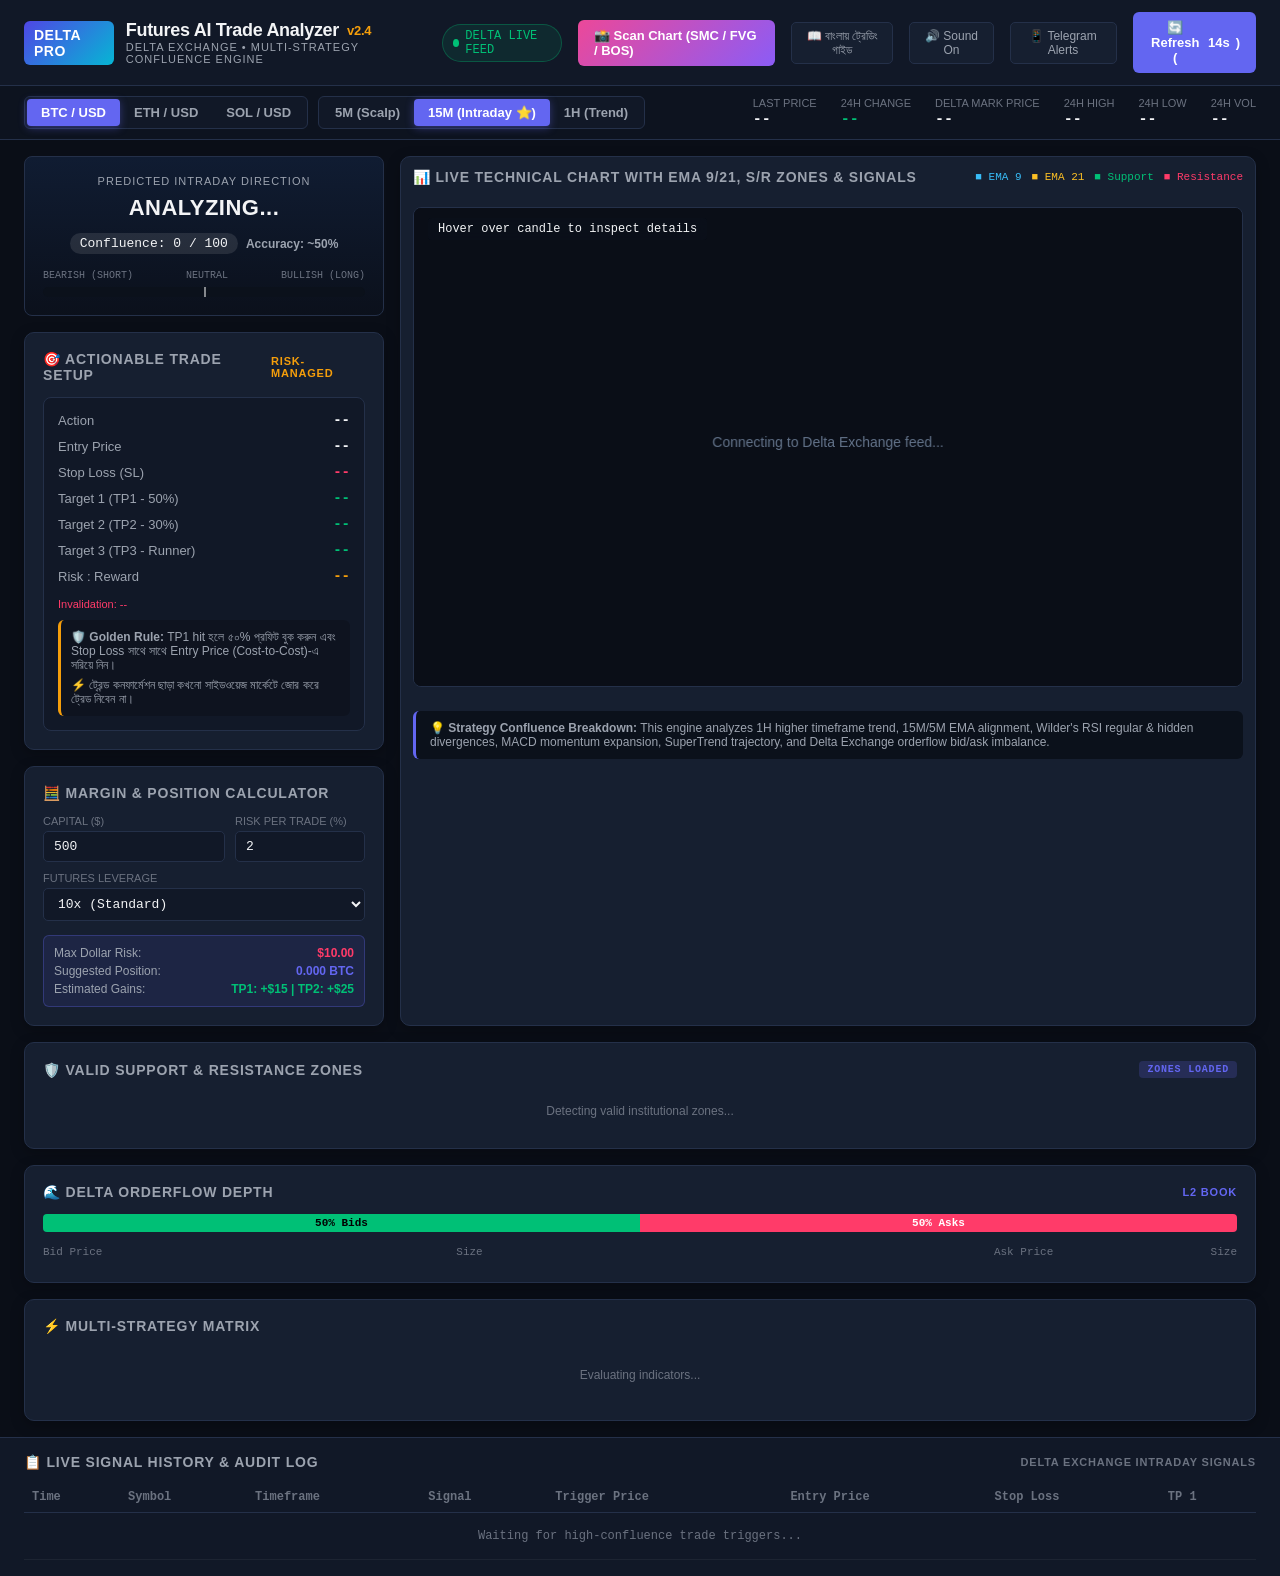
==== public/index.html @ cdeabcb9 "Initial commit: Delta Trade Pro Futures Analyzer & AI Chart Scanner" ====
<!DOCTYPE html>
<html lang="en">
<head>
  <meta charset="UTF-8">
  <meta name="viewport" content="width=device-width, initial-scale=1.0">
  <title>Delta Trade Pro | Futures Automation & Confluence Terminal</title>
  <link rel="stylesheet" href="style.css">
  <link rel="icon" href="data:image/svg+xml,<svg xmlns='http://www.w3.org/2000/svg' viewBox='0 0 100 100'><text y='.9em' font-size='90'>⚡</text></svg>">
</head>
<body>

  <!-- TOP NAVBAR -->
  <header class="navbar">
    <div class="nav-brand">
      <div class="logo-badge">DELTA PRO</div>
      <div>
        <div class="nav-title">Futures AI Trade Analyzer <span style="font-size: 13px; color: var(--accent-gold);">v2.4</span></div>
        <div class="nav-subtitle">Delta Exchange • Multi-Strategy Confluence Engine</div>
      </div>
    </div>

    <div class="nav-controls">
      <div class="status-badge">
        <span class="pulse-dot"></span>
        <span>DELTA LIVE FEED</span>
      </div>
      <a href="/scan_chart" class="btn-primary" style="text-decoration: none; background: linear-gradient(135deg, #ec4899, #8b5cf6); font-weight: 700;">📸 Scan Chart (SMC / FVG / BOS)</a>
      <button id="guideBtn" class="btn-secondary">📖 বাংলায় ট্রেডিং গাইড</button>
      <button id="audioToggleBtn" class="btn-secondary">🔊 Sound On</button>
      <button id="tgSettingsBtn" class="btn-secondary">📱 Telegram Alerts</button>
      <button id="refreshBtn" class="btn-primary">
        🔄 Refresh (<span id="refreshCountdown">15s</span>)
      </button>
    </div>
  </header>

  <!-- MARKET & CONTROLS BAR -->
  <section class="stats-bar">
    <div class="selectors-group">
      <!-- Symbol Toggle -->
      <div class="btn-toggle-group">
        <button class="btn-toggle symbol-btn active" data-symbol="BTCUSD">BTC / USD</button>
        <button class="btn-toggle symbol-btn" data-symbol="ETHUSD">ETH / USD</button>
        <button class="btn-toggle symbol-btn" data-symbol="SOLUSD">SOL / USD</button>
      </div>

      <!-- Timeframe Toggle -->
      <div class="btn-toggle-group">
        <button class="btn-toggle tf-btn" data-tf="5m">5M (Scalp)</button>
        <button class="btn-toggle tf-btn active" data-tf="15m">15M (Intraday ⭐)</button>
        <button class="btn-toggle tf-btn" data-tf="1h">1H (Trend)</button>
      </div>
    </div>

    <!-- Live Market Stats -->
    <div style="display: flex; gap: 24px; align-items: center; flex-wrap: wrap;">
      <div class="market-stat">
        <span class="stat-label">Last Price</span>
        <span id="currentPriceDisplay" class="stat-value">--</span>
      </div>
      <div class="market-stat">
        <span class="stat-label">24h Change</span>
        <span id="change24hDisplay" class="stat-value green">--</span>
      </div>
      <div class="market-stat">
        <span class="stat-label">Delta Mark Price</span>
        <span id="markPriceDisplay" class="stat-value">--</span>
      </div>
      <div class="market-stat">
        <span class="stat-label">24h High</span>
        <span id="high24hDisplay" class="stat-value">--</span>
      </div>
      <div class="market-stat">
        <span class="stat-label">24h Low</span>
        <span id="low24hDisplay" class="stat-value">--</span>
      </div>
      <div class="market-stat">
        <span class="stat-label">24h Vol</span>
        <span id="vol24hDisplay" class="stat-value">--</span>
      </div>
    </div>
  </section>

  <!-- MAIN TERMINAL LAYOUT -->
  <main class="main-container">

    <!-- LEFT COLUMN: SIGNALS & TRADE SETUP -->
    <div style="display: flex; flex-direction: column; gap: 16px;">

      <!-- SIGNAL BANNER -->
      <div id="signalBanner" class="signal-banner neutral">
        <div style="font-size: 11px; text-transform: uppercase; color: var(--text-secondary); letter-spacing: 1px;">
          PREDICTED INTRADAY DIRECTION
        </div>
        <div id="signalBadge" class="signal-badge">ANALYZING...</div>
        <div style="display: flex; gap: 8px; align-items: center; margin-top: 4px;">
          <span id="signalScoreBadge" class="signal-score-badge">Confluence: 0 / 100</span>
          <span id="probabilityDisplay" style="font-size: 12px; color: var(--text-secondary); font-weight: 600;">Accuracy: ~50%</span>
        </div>

        <!-- CONFLUENCE SCORE GAUGE -->
        <div class="meter-container" style="width: 100%; margin-top: 8px;">
          <div style="display: flex; justify-content: space-between; font-size: 10px; color: var(--text-muted); font-family: var(--font-mono);">
            <span>BEARISH (SHORT)</span>
            <span>NEUTRAL</span>
            <span>BULLISH (LONG)</span>
          </div>
          <div class="meter-track">
            <div id="meterBearFill" class="meter-fill-bear" style="width: 0%;"></div>
            <div class="meter-center-line"></div>
            <div id="meterBullFill" class="meter-fill-bull" style="width: 0%;"></div>
          </div>
        </div>
      </div>

      <!-- ACTIONABLE TRADE SETUP BOX -->
      <div class="card">
        <div class="card-title">
          <span>🎯 Actionable Trade Setup</span>
          <span style="font-size: 11px; color: var(--accent-gold);">Risk-Managed</span>
        </div>

        <div id="tradeSetupBox" class="trade-box">
          <div class="trade-row">
            <span class="trade-row-label">Action</span>
            <span id="tradeDirection" class="trade-row-val">--</span>
          </div>
          <div class="trade-row">
            <span class="trade-row-label">Entry Price</span>
            <span id="tradeEntry" class="trade-row-val">--</span>
          </div>
          <div class="trade-row">
            <span class="trade-row-label">Stop Loss (SL)</span>
            <span id="tradeSL" class="trade-row-val" style="color: var(--bear-red);">--</span>
          </div>
          <div class="trade-row">
            <span class="trade-row-label">Target 1 (TP1 - 50%)</span>
            <span id="tradeTP1" class="trade-row-val" style="color: var(--bull-green);">--</span>
          </div>
          <div class="trade-row">
            <span class="trade-row-label">Target 2 (TP2 - 30%)</span>
            <span id="tradeTP2" class="trade-row-val" style="color: var(--bull-green);">--</span>
          </div>
          <div class="trade-row">
            <span class="trade-row-label">Target 3 (TP3 - Runner)</span>
            <span id="tradeTP3" class="trade-row-val" style="color: var(--bull-green);">--</span>
          </div>
          <div class="trade-row">
            <span class="trade-row-label">Risk : Reward</span>
            <span id="tradeRR" class="trade-row-val" style="color: var(--accent-gold);">--</span>
          </div>

          <div style="font-size: 11px; color: var(--bear-red); margin-top: 4px;" id="invalidationText">
            Invalidation: --
          </div>

          <!-- Execution Rules -->
          <ul class="rules-list">
            <li>🛡️ <b>Golden Rule:</b> TP1 hit হলে ৫০% প্রফিট বুক করুন এবং Stop Loss সাথে সাথে Entry Price (Cost-to-Cost)-এ সরিয়ে নিন।</li>
            <li>⚡ ট্রেন্ড কনফার্মেশন ছাড়া কখনো সাইডওয়েজ মার্কেটে জোর করে ট্রেড নিবেন না।</li>
          </ul>
        </div>
      </div>

      <!-- RISK & POSITION SIZE CALCULATOR -->
      <div class="card">
        <div class="card-title">
          <span>🧮 Margin & Position Calculator</span>
        </div>

        <div class="calc-grid">
          <div class="input-group">
            <label>Capital ($)</label>
            <input type="number" id="calcBalance" value="500" min="10" step="50">
          </div>
          <div class="input-group">
            <label>Risk Per Trade (%)</label>
            <input type="number" id="calcRisk" value="2" min="0.5" max="5" step="0.5">
          </div>
          <div class="input-group" style="grid-column: 1 / -1;">
            <label>Futures Leverage</label>
            <select id="calcLeverage">
              <option value="5">5x (Low Risk)</option>
              <option value="10" selected>10x (Standard)</option>
              <option value="15">15x (Moderate)</option>
              <option value="25">25x (Aggressive Scalp)</option>
            </select>
          </div>
        </div>

        <div class="calc-result-box">
          <div style="display: flex; justify-content: space-between;">
            <span style="color: var(--text-secondary);">Max Dollar Risk:</span>
            <b id="calcDollarRisk" style="color: var(--bear-red);">$10.00</b>
          </div>
          <div style="display: flex; justify-content: space-between;">
            <span style="color: var(--text-secondary);">Suggested Position:</span>
            <b id="calcPosSize" style="color: var(--delta-purple);">0.000 BTC</b>
          </div>
          <div style="display: flex; justify-content: space-between;">
            <span style="color: var(--text-secondary);">Estimated Gains:</span>
            <b id="calcTargetProfit" style="color: var(--bull-green);">TP1: +$15 | TP2: +$25</b>
          </div>
        </div>
      </div>

    </div>

    <!-- CENTER COLUMN: INTERACTIVE CHART -->
    <div style="display: flex; flex-direction: column; gap: 16px;">
      <div class="card" style="padding: 12px; height: 100%;">
        <div style="display: flex; justify-content: space-between; align-items: center; margin-bottom: 8px;">
          <div class="card-title" style="margin: 0;">
            <span>📊 Live Technical Chart with EMA 9/21, S/R Zones & Signals</span>
          </div>
          <div style="display: flex; gap: 10px; font-size: 11px; font-family: var(--font-mono);">
            <span style="color: #38bdf8;">■ EMA 9</span>
            <span style="color: #fbbf24;">■ EMA 21</span>
            <span style="color: var(--bull-green);">■ Support</span>
            <span style="color: var(--bear-red);">■ Resistance</span>
          </div>
        </div>

        <div class="chart-container">
          <div id="chartOverlayText" class="chart-header-overlay">
            <span>Hover over candle to inspect details</span>
          </div>
          <canvas id="chartCanvas"></canvas>
        </div>

        <!-- Strategy Summary Callout -->
        <div style="margin-top: 10px; font-size: 12px; color: var(--text-secondary); background: #0b111b; padding: 10px 14px; border-radius: 6px; border-left: 3px solid var(--delta-purple);">
          💡 <b>Strategy Confluence Breakdown:</b> This engine analyzes 1H higher timeframe trend, 15M/5M EMA alignment, Wilder's RSI regular & hidden divergences, MACD momentum expansion, SuperTrend trajectory, and Delta Exchange orderflow bid/ask imbalance.
        </div>
      </div>
    </div>

    <!-- RIGHT COLUMN: ORDERBOOK DEPTH & STRATEGY CHECKLIST -->
    <div class="orderflow-column" style="display: flex; flex-direction: column; gap: 16px;">

      <!-- VALID SUPPORT & RESISTANCE ZONES CARD -->
      <div class="card">
        <div class="card-title">
          <span>🛡️ Valid Support & Resistance Zones</span>
          <span id="priceZoneStatusBadge" style="font-size: 10px; font-weight: 700; padding: 3px 8px; border-radius: 4px; background: rgba(99, 102, 241, 0.2); color: var(--delta-purple); font-family: var(--font-mono);">ZONES LOADED</span>
        </div>

        <div id="validZonesContainer" style="display: flex; flex-direction: column; gap: 8px;">
          <div style="font-size: 12px; color: var(--text-muted); text-align: center; padding: 12px;">
            Detecting valid institutional zones...
          </div>
        </div>
      </div>

      <!-- DELTA ORDERBOOK DEPTH GAUGE -->
      <div class="card">
        <div class="card-title">
          <span>🌊 Delta Orderflow Depth</span>
          <span style="font-size: 11px; color: var(--delta-purple);">L2 Book</span>
        </div>

        <div class="depth-meter-bar">
          <div id="depthBidPart" class="depth-bid-part" style="width: 50%;">50% Bids</div>
          <div id="depthAskPart" class="depth-ask-part" style="width: 50%;">50% Asks</div>
        </div>

        <table class="book-table">
          <thead>
            <tr>
              <th>Bid Price</th>
              <th>Size</th>
              <th style="text-align: right;">Ask Price</th>
              <th style="text-align: right;">Size</th>
            </tr>
          </thead>
          <tbody id="orderbookRows">
            <!-- Dynamically populated -->
          </tbody>
        </table>
      </div>

      <!-- STRATEGY CONFLUENCE CHECKLIST -->
      <div class="card">
        <div class="card-title">
          <span>⚡ Multi-Strategy Matrix</span>
        </div>

        <div id="confluenceFactors" class="confluence-list">
          <div style="font-size: 12px; color: var(--text-muted); text-align: center; padding: 20px;">
            Evaluating indicators...
          </div>
        </div>
      </div>

    </div>

  </main>

  <!-- RECENT TRADE SIGNALS HISTORY -->
  <section class="history-section">
    <div class="card-title" style="margin-bottom: 12px;">
      <span>📋 Live Signal History & Audit Log</span>
      <span style="font-size: 11px; color: var(--text-muted);">Delta Exchange Intraday Signals</span>
    </div>

    <div style="overflow-x: auto;">
      <table class="history-table">
        <thead>
          <tr>
            <th>Time</th>
            <th>Symbol</th>
            <th>Timeframe</th>
            <th>Signal</th>
            <th>Trigger Price</th>
            <th>Entry Price</th>
            <th>Stop Loss</th>
            <th>TP 1</th>
          </tr>
        </thead>
        <tbody id="historyTableBody">
          <tr>
            <td colspan="8" style="text-align: center; color: var(--text-muted); padding: 16px;">
              Waiting for high-confluence trade triggers...
            </td>
          </tr>
        </tbody>
      </table>
    </div>
  </section>

  <!-- TELEGRAM ALERT MODAL -->
  <div id="tgModal" class="modal-overlay">
    <div class="modal-content">
      <div style="display: flex; justify-content: space-between; align-items: center;">
        <h3 style="font-size: 16px; font-weight: 700;">📱 Telegram Bot Notifications</h3>
        <button id="closeTgModal" style="background: none; border: none; color: #fff; font-size: 20px; cursor: pointer;">&times;</button>
      </div>
      <p style="font-size: 12px; color: var(--text-secondary); line-height: 1.5;">
        যখনই Delta Exchange এ BTC বা ETH এ Strong Buy বা Strong Sell সিগন্যাল আসবে, আপনার ফোনে ইনস্ট্যান্ট Telegram নোটিফিকেশন পাঠাতে বট কনফিগার করুন:
      </p>

      <div class="input-group">
        <label>Telegram Bot Token (From @BotFather)</label>
        <input type="text" id="tgBotToken" placeholder="e.g. 7123456789:ABCdefGhIjkLmNoPqRsTuVwXyZ">
      </div>

      <div class="input-group">
        <label>Telegram Chat ID (From @userinfobot)</label>
        <input type="text" id="tgChatId" placeholder="e.g. 123456789">
      </div>

      <div style="display: flex; gap: 10px; justify-content: flex-end; margin-top: 10px;">
        <button id="testTgBtn" class="btn-secondary">✉️ Send Test Alert</button>
        <button id="saveTgBtn" class="btn-primary">💾 Save Settings</button>
      </div>
    </div>
  </div>

  <!-- BENGALI TRADER GUIDE MODAL -->
  <div id="guideModal" class="modal-overlay">
    <div class="modal-content" style="max-width: 650px; max-height: 85vh; overflow-y: auto;">
      <div style="display: flex; justify-content: space-between; align-items: center;">
        <h3 style="font-size: 18px; font-weight: 700; color: var(--accent-gold);">📘 Delta Pro ট্রেডিং গাইড (বাংলা)</h3>
        <button id="closeGuideModal" style="background: none; border: none; color: #fff; font-size: 20px; cursor: pointer;">&times;</button>
      </div>

      <div style="font-size: 13px; line-height: 1.7; color: var(--text-primary); display: flex; flex-direction: column; gap: 14px;">
        <p>
          স্বাগতম! আপনি একজন প্রফেশনাল ট্রেডারের মতো Delta Exchange-এ <b>BTC & ETH Futures</b> ট্রেড করার জন্য এই অটোমেশন সিস্টেমটি তৈরি করা হয়েছে।
        </p>

        <div style="background: rgba(99, 102, 241, 0.1); padding: 12px; border-radius: 6px; border-left: 3px solid var(--delta-purple);">
          <b style="color: #fff;">🎯 সিস্টেমের ৫টি মূল স্তম্ভ (Multi-Strategy Confluence):</b>
          <ol style="margin-left: 18px; margin-top: 6px;">
            <li><b>1H Macro Trend Filter:</b> ১ ঘণ্টার ট্রেন্ড যদি বিয়ারিশ হয়, তাহলে ছোট টাইমফ্রেমে বাই সিগন্যাল ফিল্টার করা হয়। ট্রেন্ডের বিপরীতে কোনো ট্রেড নয়!</li>
            <li><b>Intraday EMA Stack:</b> ৯, ২১ এবং ৫০ EMA-র সঠিক মোমেন্টাম অর্ডার ও গোল্ডেন/ডেথ ক্রস কনফার্ম করে।</li>
            <li><b>RSI Regular & Hidden Divergence:</b> প্রাইস লোয়ার লো বানালে কিন্তু RSI হায়ার লো বানালে পাওয়ারফুল রিভার্সাল লং সিগন্যাল শনাক্ত করে।</li>
            <li><b>Delta Orderbook Flow:</b> Delta Exchange-এর লাইভ বায়ার ও সেলার ডেপথ প্রেসার ট্র্যাক করে।</li>
            <li><b>Smart Money Concepts (SMC):</b> অর্ডার ব্লক (OB) ও ফেয়ার ভ্যালু গ্যাপ (FVG) সাপোর্ট-রেজিস্ট্যান্স সাপোর্ট হিসেবে কাজ করে।</li>
          </ol>
        </div>

        <div style="background: rgba(0, 192, 118, 0.1); padding: 12px; border-radius: 6px; border-left: 3px solid var(--bull-green);">
          <b style="color: var(--bull-green);">🛡️ মানি ম্যানেজমেন্ট ও প্রফিট বুকিং নিয়ম:</b>
          <ul style="margin-left: 18px; margin-top: 6px;">
            <li><b>ক্যাপিটাল রিস্ক:</b> প্রতি ট্রেডে ক্যাপিটালের ১% থেকে সর্বোচ্চ ২% রিস্ক রাখবেন।</li>
            <li><b>TP1 হিট হলে:</b> আপনার পজিশনের ৫০% প্রফিট সরাসরি ক্লোজ করুন এবং Stop Loss-কে সাথে সাথে Entry Price (Cost-to-Cost)-এ নিয়ে আসুন। এতে ট্রেডটি সম্পূর্ণ <b>জিরো-রিস্ক</b> হয়ে যায়!</li>
            <li><b>TP2 & TP3:</b> বাকি ৩০% ও ২০% রানার পজিশন ট্রেইল করুন বড় প্রফিটের জন্য।</li>
          </ul>
        </div>
      </div>
    </div>
  </div>

  <script src="chart.js"></script>
  <script src="app.js"></script>
</body>
</html>
---- public/style.css ----
/* style.css - Delta Trade Analyzer Professional Dark Theme */
:root {
  --bg-primary: #0a0e17;
  --bg-secondary: #111827;
  --bg-card: #161f30;
  --bg-card-hover: #1c273c;
  --border-color: #243049;
  --text-primary: #f3f4f6;
  --text-secondary: #9ca3af;
  --text-muted: #6b7280;
  
  --bull-green: #00c076;
  --bull-green-glow: rgba(0, 192, 118, 0.25);
  --bear-red: #ff3b69;
  --bear-red-glow: rgba(255, 59, 105, 0.25);
  --neutral-blue: #3b82f6;
  --accent-gold: #f59e0b;
  --delta-purple: #6366f1;

  --font-family: -apple-system, BlinkMacSystemFont, "Segoe UI", Roboto, "Helvetica Neue", Arial, sans-serif;
  --font-mono: "SFMono-Regular", Consolas, "Liberation Mono", Menlo, monospace;
}

* {
  box-sizing: border-box;
  margin: 0;
  padding: 0;
}

body {
  background-color: var(--bg-primary);
  color: var(--text-primary);
  font-family: var(--font-family);
  min-height: 100vh;
  display: flex;
  flex-direction: column;
  overflow-x: hidden;
}

/* NAVBAR */
.navbar {
  display: flex;
  justify-content: space-between;
  align-items: center;
  background-color: var(--bg-secondary);
  border-bottom: 1px solid var(--border-color);
  padding: 12px 24px;
  position: sticky;
  top: 0;
  z-index: 100;
}

.nav-brand {
  display: flex;
  align-items: center;
  gap: 12px;
}

.logo-badge {
  background: linear-gradient(135deg, #4f46e5, #06b6d4);
  color: #fff;
  font-weight: 800;
  font-size: 14px;
  padding: 6px 10px;
  border-radius: 6px;
  letter-spacing: 0.5px;
}

.nav-title {
  font-size: 18px;
  font-weight: 700;
  letter-spacing: -0.3px;
  display: flex;
  align-items: center;
  gap: 8px;
}

.nav-subtitle {
  font-size: 11px;
  color: var(--text-secondary);
  text-transform: uppercase;
  letter-spacing: 1px;
}

.nav-controls {
  display: flex;
  align-items: center;
  gap: 16px;
}

.status-badge {
  display: flex;
  align-items: center;
  gap: 6px;
  font-size: 12px;
  font-family: var(--font-mono);
  background: rgba(0, 192, 118, 0.1);
  color: var(--bull-green);
  padding: 4px 10px;
  border-radius: 20px;
  border: 1px solid rgba(0, 192, 118, 0.3);
}

.pulse-dot {
  width: 8px;
  height: 8px;
  background-color: var(--bull-green);
  border-radius: 50%;
  animation: pulse 1.8s infinite;
}

@keyframes pulse {
  0% { transform: scale(0.95); box-shadow: 0 0 0 0 rgba(0, 192, 118, 0.7); }
  70% { transform: scale(1.15); box-shadow: 0 0 0 8px rgba(0, 192, 118, 0); }
  100% { transform: scale(0.95); box-shadow: 0 0 0 0 rgba(0, 192, 118, 0); }
}

/* TOP STATS BAR */
.stats-bar {
  background-color: #0d131f;
  border-bottom: 1px solid var(--border-color);
  padding: 10px 24px;
  display: flex;
  justify-content: space-between;
  align-items: center;
  flex-wrap: wrap;
  gap: 16px;
}

.selectors-group {
  display: flex;
  align-items: center;
  gap: 10px;
}

.btn-toggle-group {
  display: flex;
  background-color: var(--bg-secondary);
  border: 1px solid var(--border-color);
  border-radius: 6px;
  padding: 2px;
}

.btn-toggle {
  background: transparent;
  color: var(--text-secondary);
  border: none;
  padding: 6px 14px;
  font-size: 13px;
  font-weight: 600;
  border-radius: 4px;
  cursor: pointer;
  transition: all 0.2s ease;
}

.btn-toggle:hover {
  color: #fff;
}

.btn-toggle.active {
  background-color: var(--delta-purple);
  color: #fff;
  box-shadow: 0 2px 8px rgba(99, 102, 241, 0.4);
}

.market-stat {
  display: flex;
  flex-direction: column;
  gap: 2px;
}

.stat-label {
  font-size: 11px;
  color: var(--text-muted);
  text-transform: uppercase;
}

.stat-value {
  font-size: 15px;
  font-weight: 700;
  font-family: var(--font-mono);
}

.stat-value.green { color: var(--bull-green); }
.stat-value.red { color: var(--bear-red); }

/* MAIN CONTENT LAYOUT */
.main-container {
  display: grid;
  grid-template-columns: 380px 1fr 340px;
  gap: 16px;
  padding: 16px 24px;
  flex: 1;
}

@media (max-width: 1400px) {
  .main-container {
    grid-template-columns: 360px 1fr;
  }
  .orderflow-column {
    grid-column: 1 / -1;
  }
}

@media (max-width: 900px) {
  .main-container {
    grid-template-columns: 1fr;
  }
}

/* CARDS */
.card {
  background-color: var(--bg-card);
  border: 1px solid var(--border-color);
  border-radius: 10px;
  padding: 18px;
  display: flex;
  flex-direction: column;
  gap: 14px;
  box-shadow: 0 4px 14px rgba(0, 0, 0, 0.25);
}

.card-title {
  font-size: 14px;
  font-weight: 700;
  color: var(--text-secondary);
  text-transform: uppercase;
  letter-spacing: 0.8px;
  display: flex;
  align-items: center;
  justify-content: space-between;
}

/* SIGNAL BANNER */
.signal-banner {
  padding: 18px;
  border-radius: 8px;
  display: flex;
  flex-direction: column;
  align-items: center;
  text-align: center;
  gap: 8px;
  transition: all 0.3s ease;
}

.signal-banner.strong-buy {
  background: linear-gradient(180deg, rgba(0, 192, 118, 0.18), rgba(0, 192, 118, 0.04));
  border: 2px solid var(--bull-green);
  box-shadow: 0 0 24px var(--bull-green-glow);
}

.signal-banner.buy {
  background: linear-gradient(180deg, rgba(0, 192, 118, 0.12), rgba(0, 192, 118, 0.02));
  border: 1px solid var(--bull-green);
}

.signal-banner.strong-sell {
  background: linear-gradient(180deg, rgba(255, 59, 105, 0.18), rgba(255, 59, 105, 0.04));
  border: 2px solid var(--bear-red);
  box-shadow: 0 0 24px var(--bear-red-glow);
}

.signal-banner.sell {
  background: linear-gradient(180deg, rgba(255, 59, 105, 0.12), rgba(255, 59, 105, 0.02));
  border: 1px solid var(--bear-red);
}

.signal-banner.neutral {
  background: linear-gradient(180deg, rgba(59, 130, 246, 0.12), rgba(59, 130, 246, 0.02));
  border: 1px solid var(--border-color);
}

.signal-badge {
  font-size: 22px;
  font-weight: 800;
  letter-spacing: 0.5px;
}

.signal-score-badge {
  font-size: 13px;
  font-family: var(--font-mono);
  padding: 3px 10px;
  border-radius: 12px;
  background: rgba(255, 255, 255, 0.1);
}

/* CONFLUENCE METER */
.meter-container {
  display: flex;
  flex-direction: column;
  gap: 6px;
}

.meter-track {
  height: 10px;
  background-color: #0b111b;
  border-radius: 6px;
  overflow: hidden;
  position: relative;
  display: flex;
}

.meter-fill-bear {
  height: 100%;
  background: linear-gradient(90deg, #b91c1c, var(--bear-red));
  transition: width 0.4s ease;
}

.meter-fill-bull {
  height: 100%;
  background: linear-gradient(90deg, #059669, var(--bull-green));
  transition: width 0.4s ease;
}

.meter-center-line {
  position: absolute;
  left: 50%;
  top: 0;
  bottom: 0;
  width: 2px;
  background-color: #fff;
  opacity: 0.5;
}

/* TRADE BOX */
.trade-box {
  background-color: var(--bg-secondary);
  border: 1px solid var(--border-color);
  border-radius: 8px;
  padding: 14px;
  display: flex;
  flex-direction: column;
  gap: 10px;
}

.trade-row {
  display: flex;
  justify-content: space-between;
  align-items: center;
  font-size: 13px;
}

.trade-row-label {
  color: var(--text-secondary);
  display: flex;
  align-items: center;
  gap: 6px;
}

.trade-row-val {
  font-weight: 700;
  font-family: var(--font-mono);
  font-size: 14px;
}

.rules-list {
  list-style: none;
  display: flex;
  flex-direction: column;
  gap: 6px;
  font-size: 12px;
  color: var(--text-secondary);
  background: rgba(0, 0, 0, 0.2);
  padding: 10px;
  border-radius: 6px;
  border-left: 3px solid var(--accent-gold);
}

/* POSITION CALCULATOR */
.calc-grid {
  display: grid;
  grid-template-columns: 1fr 1fr;
  gap: 10px;
}

.input-group {
  display: flex;
  flex-direction: column;
  gap: 4px;
}

.input-group label {
  font-size: 11px;
  color: var(--text-muted);
  text-transform: uppercase;
}

.input-group input, .input-group select {
  background-color: var(--bg-secondary);
  border: 1px solid var(--border-color);
  color: var(--text-primary);
  padding: 7px 10px;
  border-radius: 5px;
  font-family: var(--font-mono);
  font-size: 13px;
  outline: none;
}

.input-group input:focus, .input-group select:focus {
  border-color: var(--delta-purple);
}

.calc-result-box {
  background: rgba(99, 102, 241, 0.1);
  border: 1px solid rgba(99, 102, 241, 0.3);
  padding: 10px;
  border-radius: 6px;
  font-size: 12px;
  display: flex;
  flex-direction: column;
  gap: 4px;
}

/* CHART CANVAS */
.chart-container {
  width: 100%;
  height: 480px;
  position: relative;
  background-color: #0b101a;
  border-radius: 8px;
  overflow: hidden;
  border: 1px solid var(--border-color);
}

canvas#chartCanvas {
  width: 100%;
  height: 100%;
  display: block;
}

.chart-header-overlay {
  position: absolute;
  top: 10px;
  left: 14px;
  display: flex;
  gap: 14px;
  font-size: 12px;
  font-family: var(--font-mono);
  z-index: 10;
  background: rgba(11, 16, 26, 0.85);
  padding: 4px 10px;
  border-radius: 4px;
  backdrop-filter: blur(4px);
}

/* CONFLUENCE CHECKLIST */
.confluence-list {
  display: flex;
  flex-direction: column;
  gap: 8px;
}

.confluence-item {
  background-color: var(--bg-secondary);
  border: 1px solid var(--border-color);
  border-radius: 6px;
  padding: 10px 12px;
  display: flex;
  align-items: center;
  justify-content: space-between;
  gap: 12px;
  transition: background 0.2s;
}

.confluence-item:hover {
  background-color: var(--bg-card-hover);
}

.item-left {
  display: flex;
  flex-direction: column;
  gap: 2px;
}

.item-name {
  font-size: 13px;
  font-weight: 600;
}

.item-detail {
  font-size: 11px;
  color: var(--text-secondary);
}

.item-badge {
  font-size: 11px;
  font-weight: 700;
  padding: 3px 8px;
  border-radius: 4px;
  font-family: var(--font-mono);
  white-space: nowrap;
}

.item-badge.bullish {
  background: rgba(0, 192, 118, 0.15);
  color: var(--bull-green);
  border: 1px solid rgba(0, 192, 118, 0.3);
}

.item-badge.bearish {
  background: rgba(255, 59, 105, 0.15);
  color: var(--bear-red);
  border: 1px solid rgba(255, 59, 105, 0.3);
}

.item-badge.neutral {
  background: rgba(156, 163, 175, 0.15);
  color: var(--text-secondary);
  border: 1px solid var(--border-color);
}

/* ORDERBOOK DEPTH */
.depth-meter-bar {
  display: flex;
  height: 18px;
  border-radius: 4px;
  overflow: hidden;
  font-size: 11px;
  font-weight: 700;
  font-family: var(--font-mono);
  text-align: center;
  line-height: 18px;
}

.depth-bid-part {
  background-color: var(--bull-green);
  color: #000;
  transition: width 0.3s;
}

.depth-ask-part {
  background-color: var(--bear-red);
  color: #fff;
  transition: width 0.3s;
}

.book-table {
  width: 100%;
  font-size: 12px;
  font-family: var(--font-mono);
  border-collapse: collapse;
}

.book-table th {
  color: var(--text-muted);
  font-weight: 500;
  text-align: left;
  padding-bottom: 6px;
  font-size: 11px;
}

.book-table td {
  padding: 4px 0;
}

/* HISTORY TABLE */
.history-section {
  padding: 16px 24px;
  background-color: var(--bg-secondary);
  border-top: 1px solid var(--border-color);
}

.history-table {
  width: 100%;
  border-collapse: collapse;
  font-size: 12px;
  font-family: var(--font-mono);
}

.history-table th {
  text-align: left;
  color: var(--text-muted);
  padding: 8px;
  border-bottom: 1px solid var(--border-color);
}

.history-table td {
  padding: 8px;
  border-bottom: 1px solid rgba(255, 255, 255, 0.05);
}

/* BUTTONS & MODALS */
.btn-primary {
  background: var(--delta-purple);
  color: #fff;
  border: none;
  padding: 8px 16px;
  font-weight: 600;
  border-radius: 6px;
  cursor: pointer;
  display: inline-flex;
  align-items: center;
  gap: 6px;
  font-size: 13px;
  transition: filter 0.2s;
}

.btn-primary:hover {
  filter: brightness(1.15);
}

.btn-secondary {
  background: var(--bg-card);
  color: var(--text-secondary);
  border: 1px solid var(--border-color);
  padding: 6px 12px;
  font-size: 12px;
  border-radius: 5px;
  cursor: pointer;
}

.btn-secondary:hover {
  color: #fff;
  border-color: var(--text-secondary);
}

/* MODAL */
.modal-overlay {
  position: fixed;
  top: 0;
  left: 0;
  right: 0;
  bottom: 0;
  background: rgba(0, 0, 0, 0.7);
  backdrop-filter: blur(4px);
  display: none;
  align-items: center;
  justify-content: center;
  z-index: 1000;
}

.modal-content {
  background: var(--bg-card);
  border: 1px solid var(--border-color);
  border-radius: 10px;
  padding: 24px;
  width: 90%;
  max-width: 520px;
  display: flex;
  flex-direction: column;
  gap: 16px;
  box-shadow: 0 10px 30px rgba(0, 0, 0, 0.5);
}

/* VALID S/R ZONES */
.zone-item {
  border-radius: 6px;
  padding: 8px 12px;
  display: flex;
  flex-direction: column;
  gap: 4px;
  font-family: var(--font-mono);
  border: 1px solid var(--border-color);
  transition: all 0.2s ease;
}

.zone-item.res-zone {
  background: linear-gradient(90deg, rgba(255, 59, 105, 0.12), rgba(255, 59, 105, 0.02));
  border-left: 3px solid var(--bear-red);
}

.zone-item.sup-zone {
  background: linear-gradient(90deg, rgba(0, 192, 118, 0.12), rgba(0, 192, 118, 0.02));
  border-left: 3px solid var(--bull-green);
}

.zone-header {
  display: flex;
  justify-content: space-between;
  align-items: center;
  font-size: 12px;
  font-weight: 700;
}

.zone-sub {
  display: flex;
  justify-content: space-between;
  font-size: 11px;
  color: var(--text-secondary);
}

.zone-badge-pill {
  font-size: 10px;
  padding: 2px 6px;
  border-radius: 4px;
  font-weight: 700;
}

.zone-badge-pill.strong {
  background: rgba(245, 158, 11, 0.2);
  color: var(--accent-gold);
  border: 1px solid rgba(245, 158, 11, 0.4);
}

.zone-badge-pill.mod {
  background: rgba(99, 102, 241, 0.2);
  color: var(--delta-purple);
  border: 1px solid rgba(99, 102, 241, 0.4);
}
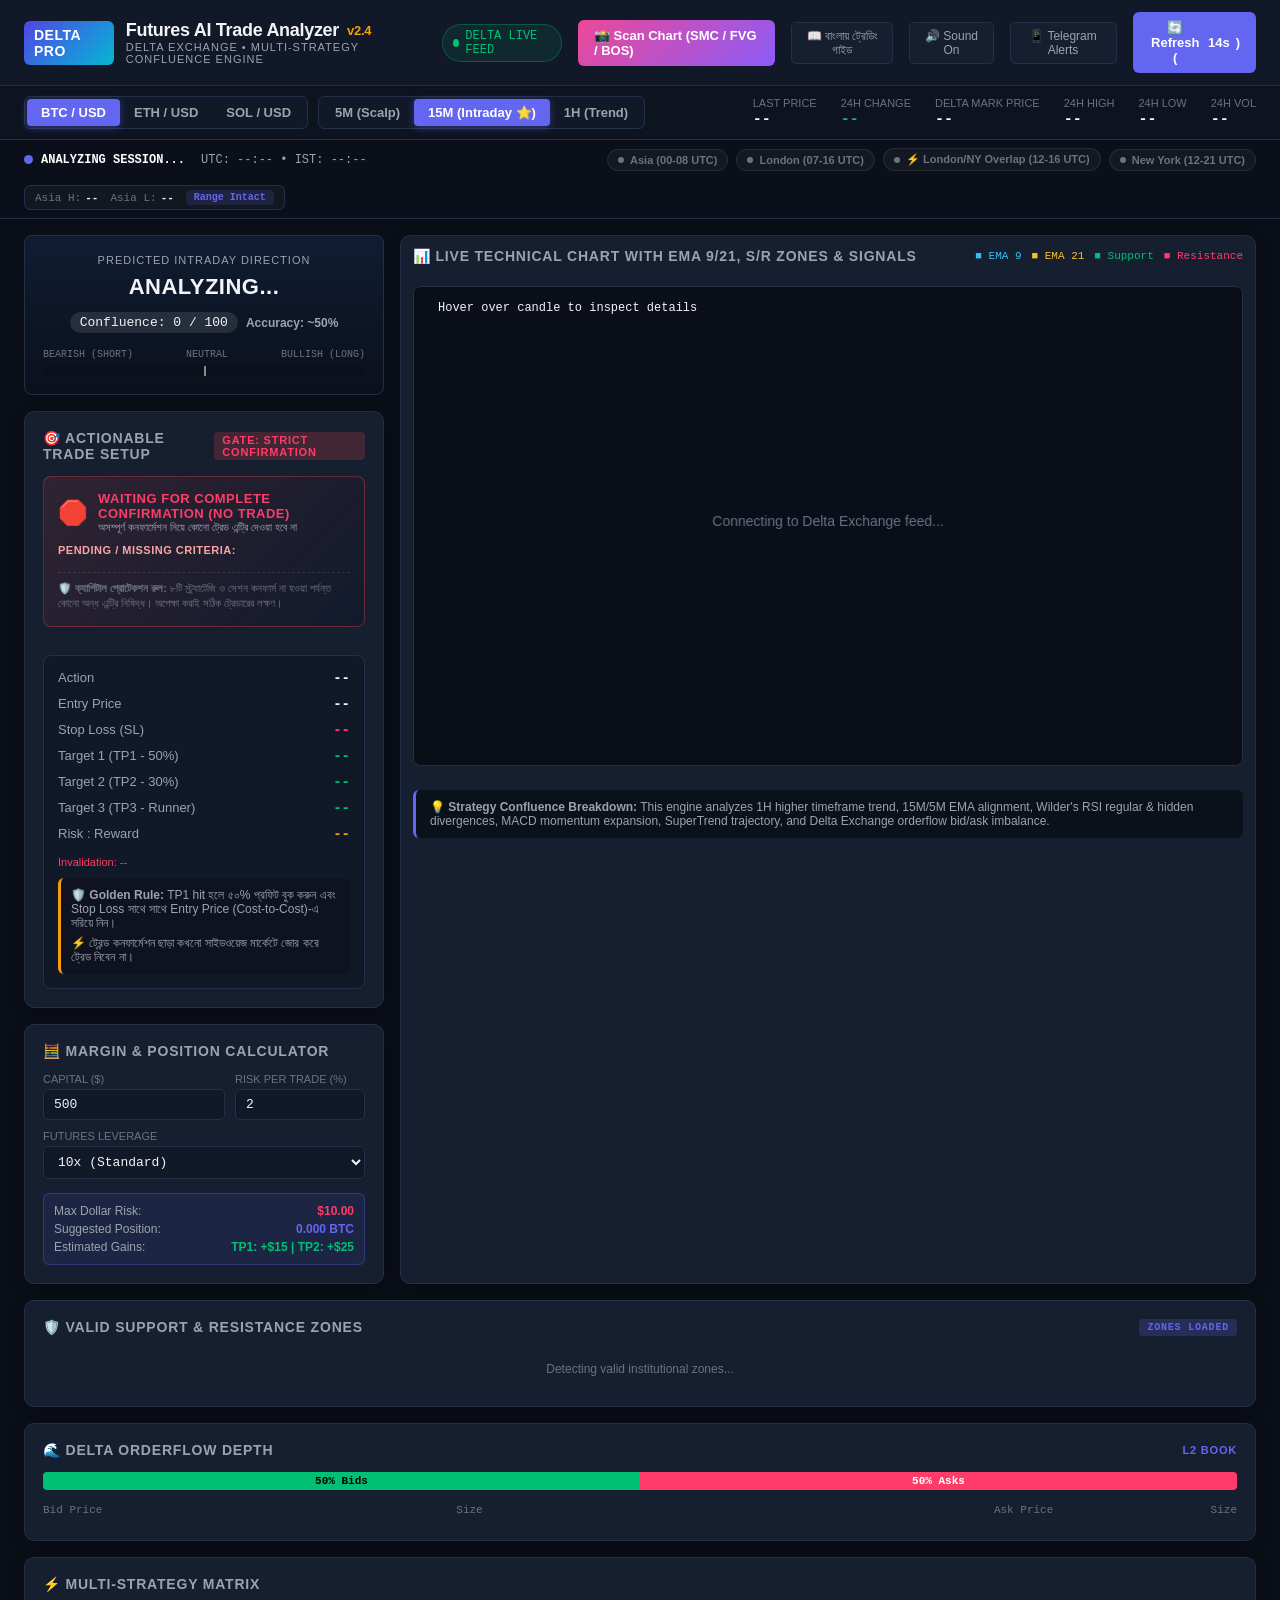
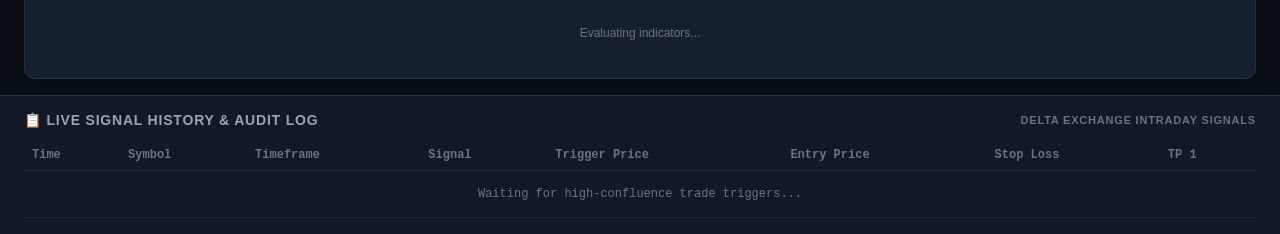
==== commit e5b95591: "Enforce strict confirmation gatekeeper and trading sessions engine" ====
--- a/public/index.html
+++ b/public/index.html
@@ -81,6 +81,52 @@
     </div>
   </section>
 
+  <!-- INSTITUTIONAL TRADING SESSIONS & KILLZONES BAR -->
+  <section class="sessions-bar">
+    <div class="session-info-left">
+      <div class="session-active-indicator">
+        <span class="session-pulse-dot"></span>
+        <span id="activeSessionName">ANALYZING SESSION...</span>
+      </div>
+      <div class="session-clocks">
+        <span id="utcClockDisplay">UTC: --:--</span> • <span id="istClockDisplay">IST: --:--</span>
+      </div>
+    </div>
+
+    <!-- SESSIONS LIST PILLS -->
+    <div class="session-pills-list">
+      <div id="pillAsia" class="session-pill">
+        <span class="pill-dot"></span>
+        <span>Asia (00-08 UTC)</span>
+      </div>
+      <div id="pillLondon" class="session-pill">
+        <span class="pill-dot"></span>
+        <span>London (07-16 UTC)</span>
+      </div>
+      <div id="pillOverlap" class="session-pill overlap">
+        <span class="pill-dot"></span>
+        <span>⚡ London/NY Overlap (12-16 UTC)</span>
+      </div>
+      <div id="pillNY" class="session-pill">
+        <span class="pill-dot"></span>
+        <span>New York (12-21 UTC)</span>
+      </div>
+    </div>
+
+    <!-- ASIA RANGE & LIQUIDITY SWEEP STATUS -->
+    <div class="asia-range-box">
+      <div class="asia-level">
+        <span class="level-lbl">Asia H:</span>
+        <span id="asiaHighDisplay" class="level-val">--</span>
+      </div>
+      <div class="asia-level">
+        <span class="level-lbl">Asia L:</span>
+        <span id="asiaLowDisplay" class="level-val">--</span>
+      </div>
+      <span id="sessionSweepBadge" class="sweep-badge">Range Intact</span>
+    </div>
+  </section>
+
   <!-- MAIN TERMINAL LAYOUT -->
   <main class="main-container">
 
@@ -117,7 +163,34 @@
       <div class="card">
         <div class="card-title">
           <span>🎯 Actionable Trade Setup</span>
-          <span style="font-size: 11px; color: var(--accent-gold);">Risk-Managed</span>
+          <span id="tradeSetupGateBadge" style="font-size: 11px; padding: 2px 8px; border-radius: 4px; font-weight: 700; background: rgba(239, 68, 68, 0.2); color: var(--bear-red);">GATE: STRICT CONFIRMATION</span>
+        </div>
+
+        <!-- UNCONFIRMED NOTICE BOX (SHOWS WHEN ANY STRATEGY IS MISSING) -->
+        <div id="unconfirmedNoticeBox" class="unconfirmed-notice-box">
+          <div class="unconfirmed-header">
+            <span class="unconfirmed-icon">🛑</span>
+            <div>
+              <div class="unconfirmed-title">WAITING FOR COMPLETE CONFIRMATION (NO TRADE)</div>
+              <div class="unconfirmed-subtitle">অসম্পূর্ণ কনফার্মেশন নিয়ে কোনো ট্রেড এন্ট্রি দেওয়া হবে না</div>
+            </div>
+          </div>
+          <div class="unconfirmed-reason-title">Pending / Missing Criteria:</div>
+          <ul id="missingConfirmationsList" class="missing-list">
+            <!-- Dynamically populated from backend -->
+          </ul>
+          <div class="capital-protection-note">
+            🛡️ <b>ক্যাপিটাল প্রোটেকশন রুল:</b> ৮টি স্ট্র্যাটেজি ও সেশন কনফার্ম না হওয়া পর্যন্ত কোনো অন্ধ এন্ট্রি নিষিদ্ধ। অপেক্ষা করাই সঠিক ট্রেডারের লক্ষণ।
+          </div>
+        </div>
+
+        <!-- CONFIRMED NOTICE BOX (SHOWS ONLY WHEN 100% CONFIRMED) -->
+        <div id="confirmedNoticeBox" class="confirmed-notice-box" style="display: none;">
+          <span style="font-size: 22px;">✅</span>
+          <div>
+            <div style="font-size: 13px; font-weight: 800; text-transform: uppercase;">ALL STRATEGIES CONFIRMED — TRADE READY</div>
+            <div style="font-size: 11px; opacity: 0.9;">৮টি কনফার্মেশন পিলার, ট্রেন্ড অ্যালাইনমেন্ট ও সেশন সুইপ সফলভাবে যাচাই করা হয়েছে।</div>
+          </div>
         </div>
 
         <div id="tradeSetupBox" class="trade-box">
--- a/public/style.css
+++ b/public/style.css
@@ -697,3 +697,233 @@
   color: var(--delta-purple);
   border: 1px solid rgba(99, 102, 241, 0.4);
 }
+
+/* TRADING SESSIONS & KILLZONE BAR */
+.sessions-bar {
+  background-color: #0b0f19;
+  border-bottom: 1px solid var(--border-color);
+  padding: 8px 24px;
+  display: flex;
+  justify-content: space-between;
+  align-items: center;
+  flex-wrap: wrap;
+  gap: 14px;
+  font-size: 12px;
+}
+
+.session-info-left {
+  display: flex;
+  align-items: center;
+  gap: 16px;
+}
+
+.session-active-indicator {
+  display: flex;
+  align-items: center;
+  gap: 8px;
+  font-weight: 700;
+  color: #fff;
+  font-family: var(--font-mono);
+}
+
+.session-pulse-dot {
+  width: 9px;
+  height: 9px;
+  border-radius: 50%;
+  background-color: var(--delta-purple);
+  animation: pulsePurple 1.6s infinite;
+}
+
+@keyframes pulsePurple {
+  0% { transform: scale(0.95); box-shadow: 0 0 0 0 rgba(99, 102, 241, 0.7); }
+  70% { transform: scale(1.15); box-shadow: 0 0 0 8px rgba(99, 102, 241, 0); }
+  100% { transform: scale(0.95); box-shadow: 0 0 0 0 rgba(99, 102, 241, 0); }
+}
+
+.session-clocks {
+  color: var(--text-secondary);
+  font-family: var(--font-mono);
+  font-size: 12px;
+}
+
+.session-pills-list {
+  display: flex;
+  gap: 8px;
+  align-items: center;
+  flex-wrap: wrap;
+}
+
+.session-pill {
+  display: inline-flex;
+  align-items: center;
+  gap: 6px;
+  padding: 4px 10px;
+  border-radius: 20px;
+  font-size: 11px;
+  font-weight: 600;
+  background: rgba(255, 255, 255, 0.04);
+  color: var(--text-muted);
+  border: 1px solid rgba(255, 255, 255, 0.08);
+  transition: all 0.25s ease;
+}
+
+.session-pill .pill-dot {
+  width: 6px;
+  height: 6px;
+  border-radius: 50%;
+  background: var(--text-muted);
+}
+
+.session-pill.active {
+  background: rgba(0, 192, 118, 0.12);
+  color: var(--bull-green);
+  border-color: rgba(0, 192, 118, 0.4);
+}
+
+.session-pill.active .pill-dot {
+  background: var(--bull-green);
+  box-shadow: 0 0 6px var(--bull-green);
+}
+
+.session-pill.overlap.active {
+  background: linear-gradient(135deg, rgba(239, 68, 68, 0.2), rgba(245, 158, 11, 0.2));
+  color: #fbbf24;
+  border-color: rgba(245, 158, 11, 0.5);
+}
+
+.asia-range-box {
+  display: flex;
+  align-items: center;
+  gap: 12px;
+  font-family: var(--font-mono);
+  font-size: 11px;
+  background: rgba(255, 255, 255, 0.03);
+  padding: 4px 10px;
+  border-radius: 6px;
+  border: 1px solid var(--border-color);
+}
+
+.asia-level {
+  display: flex;
+  gap: 4px;
+}
+
+.level-lbl {
+  color: var(--text-muted);
+}
+
+.level-val {
+  font-weight: 700;
+  color: var(--text-primary);
+}
+
+.sweep-badge {
+  padding: 2px 8px;
+  border-radius: 4px;
+  font-size: 10px;
+  font-weight: 700;
+  background: rgba(99, 102, 241, 0.15);
+  color: var(--delta-purple);
+}
+
+.sweep-badge.swept-high {
+  background: rgba(255, 59, 105, 0.2);
+  color: var(--bear-red);
+  border: 1px solid rgba(255, 59, 105, 0.4);
+}
+
+.sweep-badge.swept-low {
+  background: rgba(0, 192, 118, 0.2);
+  color: var(--bull-green);
+  border: 1px solid rgba(0, 192, 118, 0.4);
+}
+
+/* STRICT CONFIRMATION GATEKEEPER NOTICES */
+.unconfirmed-notice-box {
+  background: linear-gradient(135deg, rgba(239, 68, 68, 0.12), rgba(15, 23, 42, 0.6));
+  border: 1px solid rgba(239, 68, 68, 0.35);
+  border-radius: 8px;
+  padding: 14px;
+  margin-bottom: 14px;
+}
+
+.unconfirmed-header {
+  display: flex;
+  align-items: center;
+  gap: 10px;
+  margin-bottom: 10px;
+}
+
+.unconfirmed-icon {
+  font-size: 24px;
+  animation: pulseStop 1.8s infinite;
+}
+
+@keyframes pulseStop {
+  0% { transform: scale(1); }
+  50% { transform: scale(1.15); }
+  100% { transform: scale(1); }
+}
+
+.unconfirmed-title {
+  font-size: 13px;
+  font-weight: 800;
+  letter-spacing: 0.5px;
+  color: var(--bear-red);
+  text-transform: uppercase;
+}
+
+.unconfirmed-subtitle {
+  font-size: 11px;
+  color: var(--text-secondary);
+}
+
+.unconfirmed-reason-title {
+  font-size: 11px;
+  font-weight: 700;
+  text-transform: uppercase;
+  color: #fca5a5;
+  margin-bottom: 6px;
+  letter-spacing: 0.5px;
+}
+
+.missing-list {
+  list-style: none;
+  padding: 0;
+  margin: 0 0 10px 0;
+  display: flex;
+  flex-direction: column;
+  gap: 6px;
+}
+
+.missing-list li {
+  font-size: 11px;
+  font-family: var(--font-mono);
+  color: #fecaca;
+  background: rgba(0, 0, 0, 0.25);
+  padding: 5px 8px;
+  border-radius: 4px;
+  border-left: 2px solid var(--bear-red);
+  line-height: 1.4;
+}
+
+.capital-protection-note {
+  font-size: 11px;
+  color: var(--text-muted);
+  line-height: 1.4;
+  border-top: 1px dashed rgba(255, 255, 255, 0.1);
+  padding-top: 8px;
+}
+
+.confirmed-notice-box {
+  background: linear-gradient(135deg, rgba(0, 192, 118, 0.18), rgba(15, 23, 42, 0.6));
+  border: 1px solid rgba(0, 192, 118, 0.45);
+  border-radius: 8px;
+  padding: 12px 14px;
+  margin-bottom: 14px;
+  display: flex;
+  align-items: center;
+  gap: 12px;
+  color: var(--bull-green);
+}
+
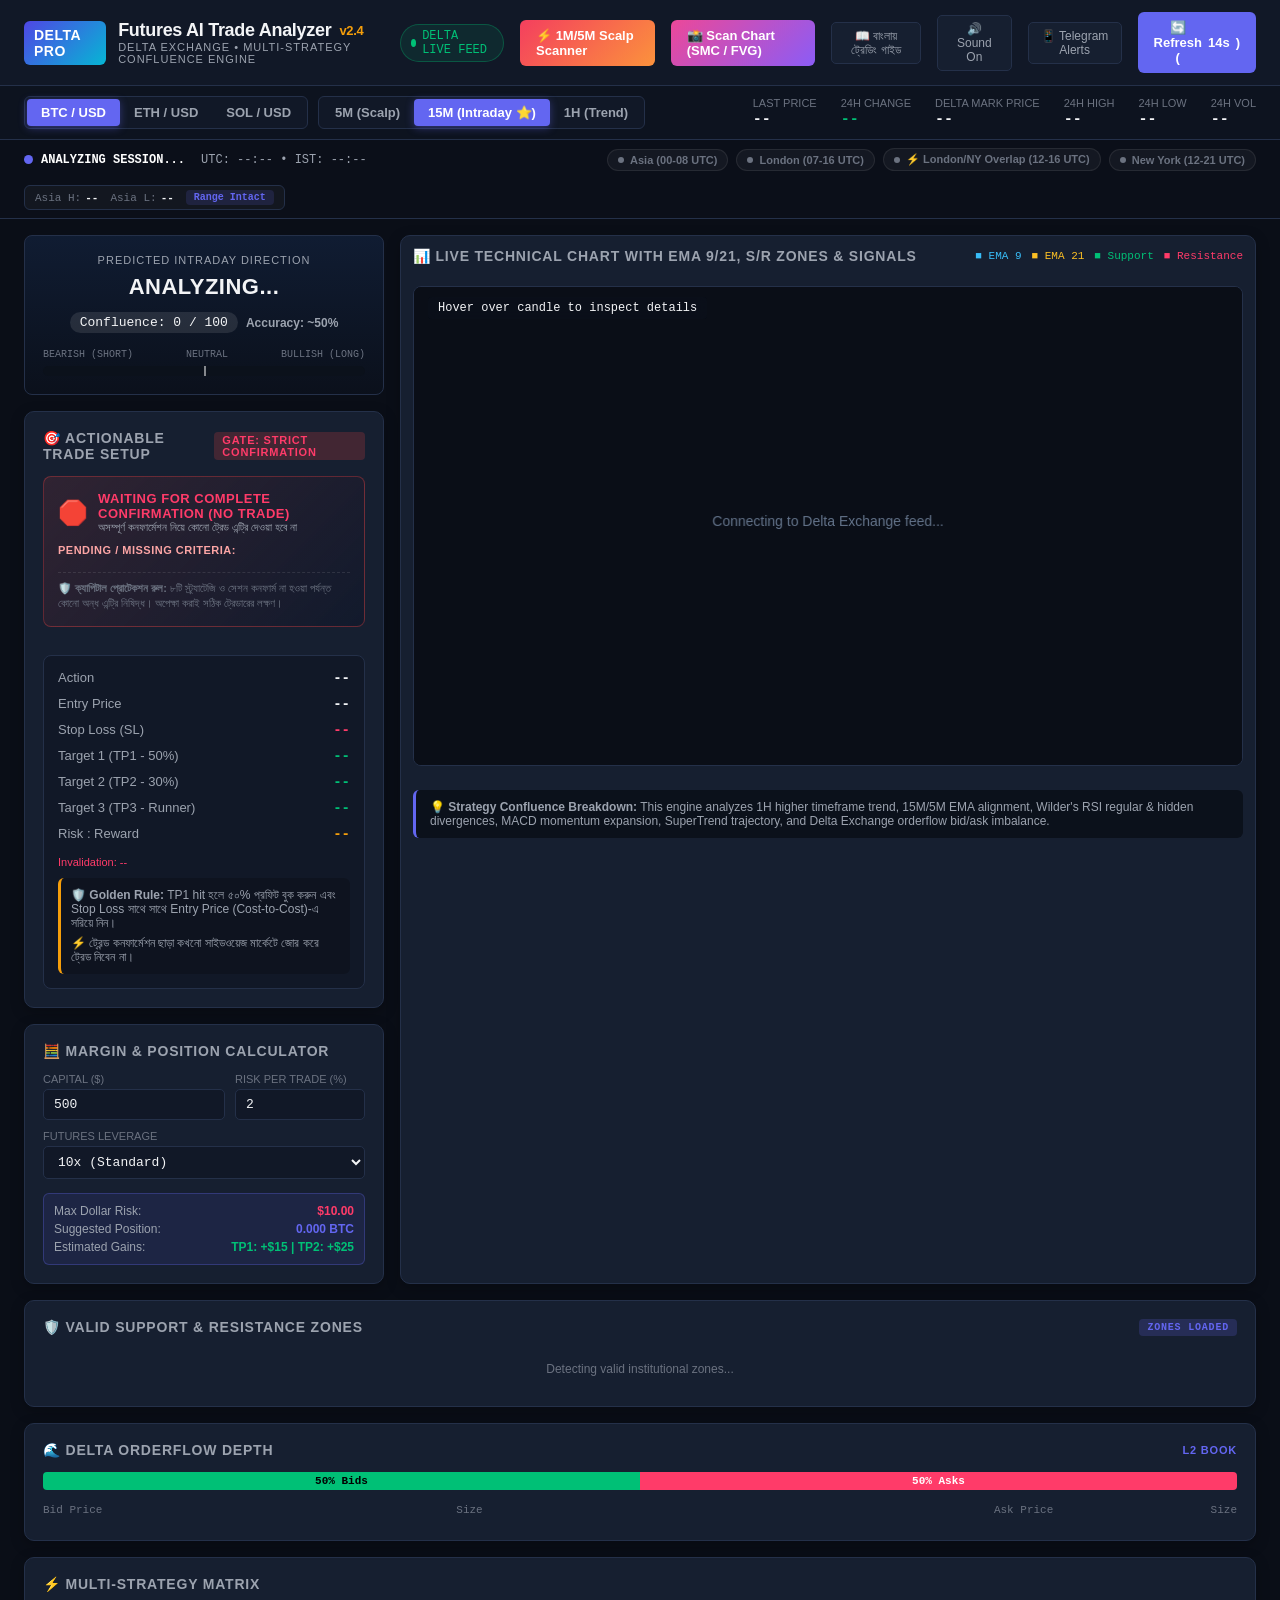
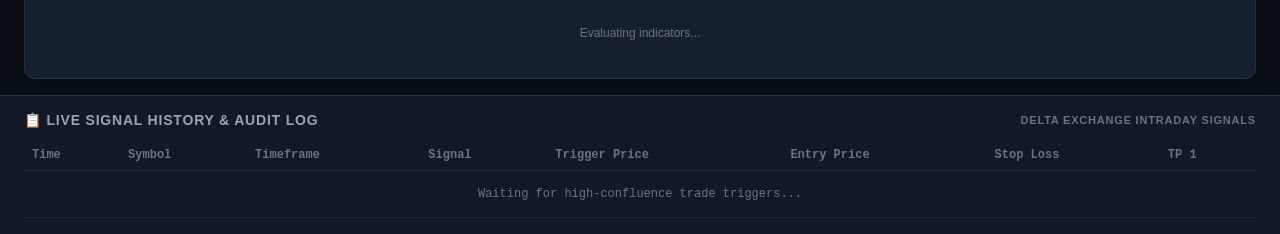
==== commit 667e383e: "Add 1-minute and 5-minute dedicated SMC scalp chart scanner page" ====
--- a/public/index.html
+++ b/public/index.html
@@ -24,7 +24,8 @@
         <span class="pulse-dot"></span>
         <span>DELTA LIVE FEED</span>
       </div>
-      <a href="/scan_chart" class="btn-primary" style="text-decoration: none; background: linear-gradient(135deg, #ec4899, #8b5cf6); font-weight: 700;">📸 Scan Chart (SMC / FVG / BOS)</a>
+      <a href="/scanchart/1minscanchart" class="btn-primary" style="text-decoration: none; background: linear-gradient(135deg, #f43f5e, #fb923c); font-weight: 700;">⚡ 1M/5M Scalp Scanner</a>
+      <a href="/scan_chart" class="btn-primary" style="text-decoration: none; background: linear-gradient(135deg, #ec4899, #8b5cf6); font-weight: 700;">📸 Scan Chart (SMC / FVG)</a>
       <button id="guideBtn" class="btn-secondary">📖 বাংলায় ট্রেডিং গাইড</button>
       <button id="audioToggleBtn" class="btn-secondary">🔊 Sound On</button>
       <button id="tgSettingsBtn" class="btn-secondary">📱 Telegram Alerts</button>
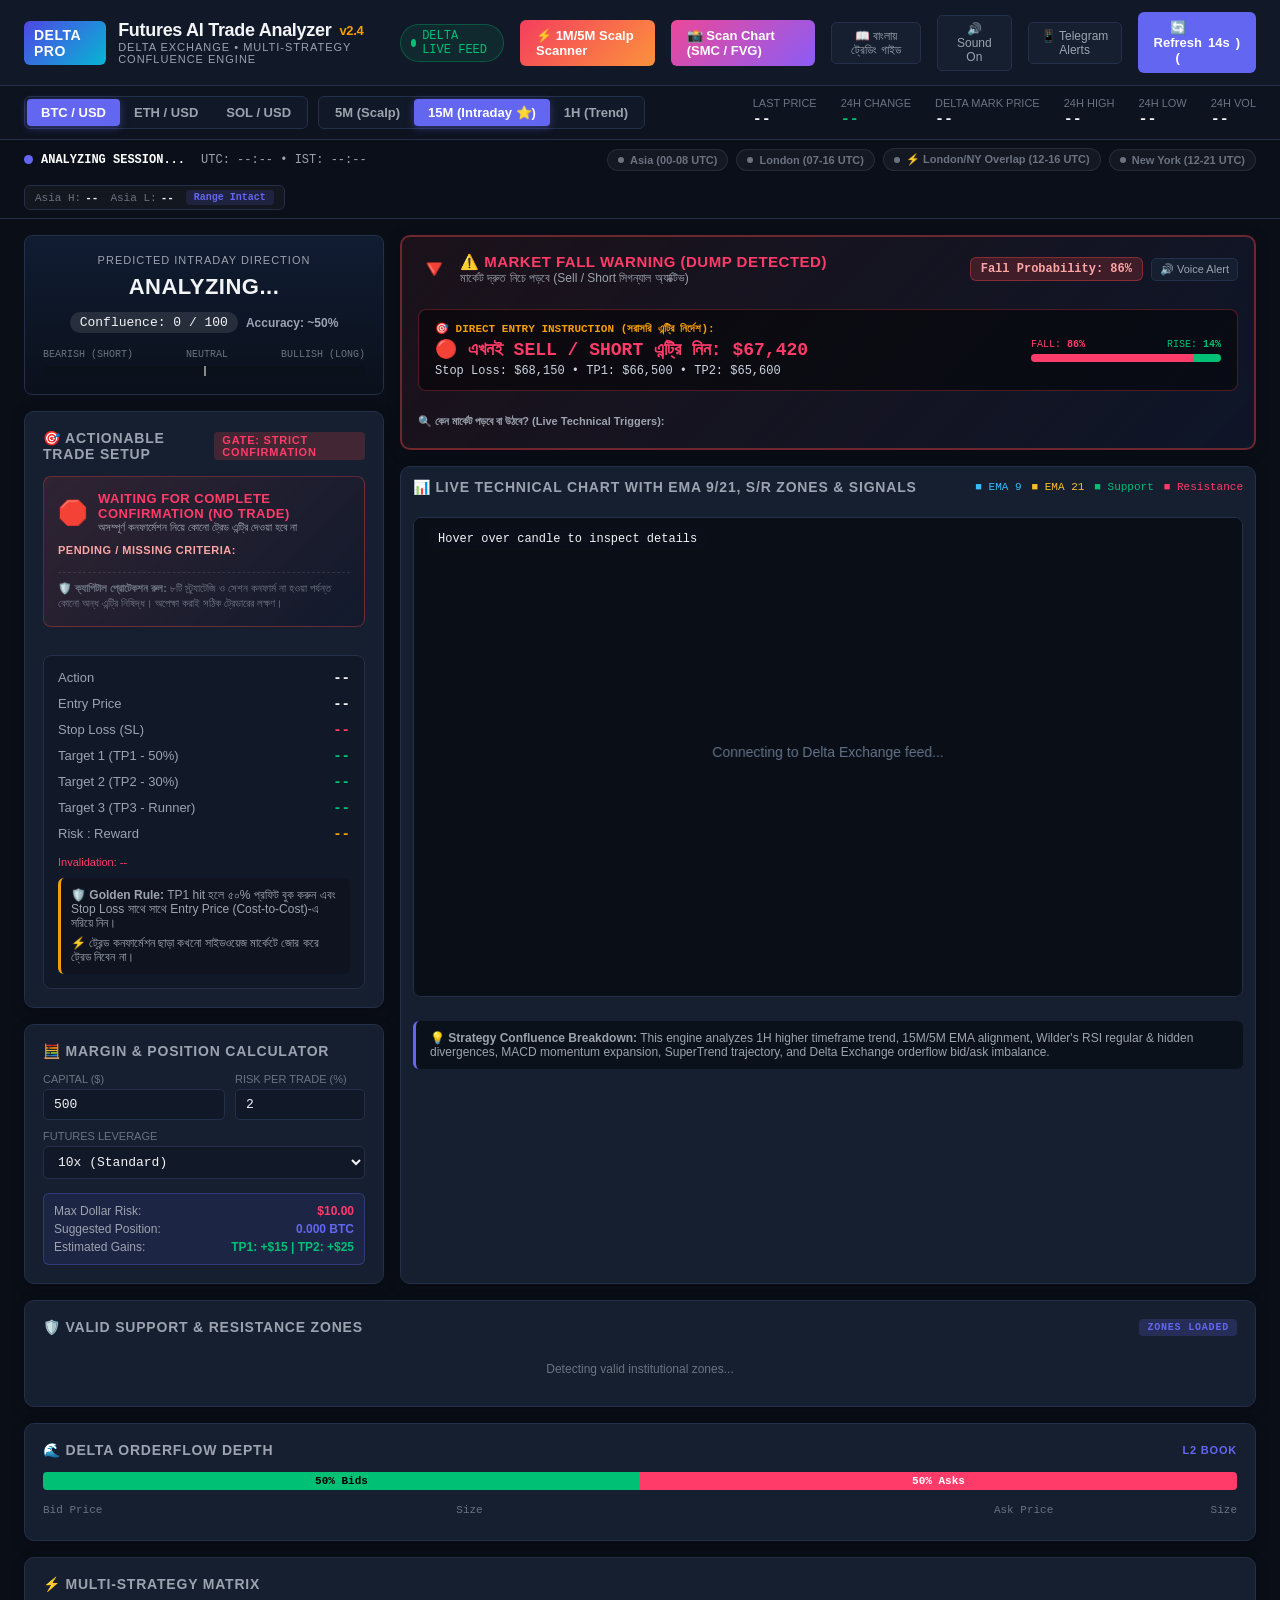
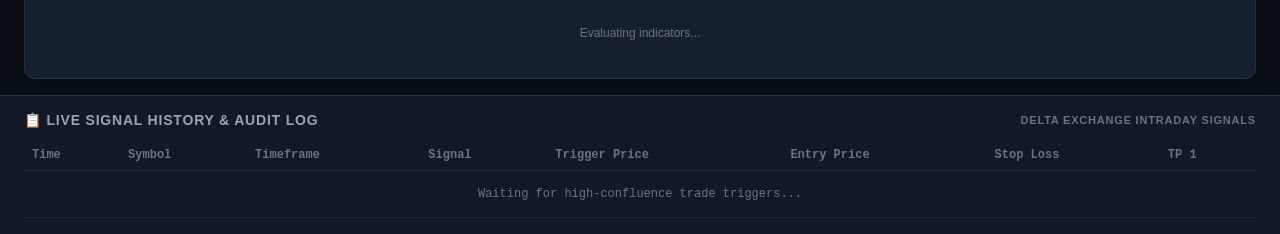
==== commit e1e9e776: "Add predictive Market Fall and Rise Radar indicator with direct entry instructions" ====
--- a/public/index.html
+++ b/public/index.html
@@ -280,8 +280,69 @@
 
     </div>
 
-    <!-- CENTER COLUMN: INTERACTIVE CHART -->
+    <!-- CENTER COLUMN: RADAR & INTERACTIVE CHART -->
     <div style="display: flex; flex-direction: column; gap: 16px;">
+
+      <!-- PREDICTIVE MARKET FALL & RISE RADAR CARD -->
+      <div id="fallRiseRadarCard" class="card" style="padding: 16px; border: 2px solid rgba(239, 68, 68, 0.4); background: linear-gradient(135deg, rgba(239, 68, 68, 0.08), rgba(15, 23, 42, 0.9));">
+        <div style="display: flex; justify-content: space-between; align-items: center; flex-wrap: wrap; gap: 10px; margin-bottom: 10px;">
+          <div style="display: flex; align-items: center; gap: 10px;">
+            <span id="fallRisePulseIcon" style="font-size: 26px; line-height: 1;">🔻</span>
+            <div>
+              <div id="fallRiseTitle" style="font-size: 15px; font-weight: 800; color: var(--bear-red); text-transform: uppercase; letter-spacing: 0.5px;">
+                ⚠️ MARKET FALL WARNING (DUMP DETECTED)
+              </div>
+              <div id="fallRiseSubtitle" style="font-size: 12px; color: var(--text-secondary);">
+                মার্কেট দ্রুত নিচে পড়বে (Sell / Short সিগন্যাল অ্যাক্টিভ)
+              </div>
+            </div>
+          </div>
+          <div style="display: flex; align-items: center; gap: 8px;">
+            <span id="fallRiseAccuracyBadge" style="font-size: 12px; font-family: var(--font-mono); font-weight: 700; background: rgba(239, 68, 68, 0.2); color: #fca5a5; padding: 4px 10px; border-radius: 6px; border: 1px solid rgba(239, 68, 68, 0.4);">
+              Fall Probability: 86%
+            </span>
+            <button id="radarVoiceBtn" class="btn-secondary" style="font-size: 11px; padding: 4px 8px;">🔊 Voice Alert</button>
+          </div>
+        </div>
+
+        <!-- DIRECT ACTION CALLOUT BOX -->
+        <div id="fallRiseActionBox" style="background: rgba(0, 0, 0, 0.45); border-radius: 8px; padding: 12px 16px; border: 1px solid rgba(239, 68, 68, 0.3); display: flex; justify-content: space-between; align-items: center; flex-wrap: wrap; gap: 12px;">
+          <div>
+            <div style="font-size: 11px; text-transform: uppercase; color: var(--accent-gold); font-family: var(--font-mono); font-weight: 700;">
+              🎯 DIRECT ENTRY INSTRUCTION (সরাসরি এন্ট্রি নির্দেশ):
+            </div>
+            <div id="fallRiseDirectEntry" style="font-size: 18px; font-weight: 800; color: var(--bear-red); font-family: var(--font-mono); margin-top: 3px;">
+              🔴 এখনই SELL / SHORT এন্ট্রি নিন: $67,420
+            </div>
+            <div id="fallRiseTargetsText" style="font-size: 12px; font-family: var(--font-mono); color: #cbd5e1; margin-top: 4px;">
+              Stop Loss: $68,150 • TP1: $66,500 • TP2: $65,600
+            </div>
+          </div>
+
+          <!-- Probability Gauge Bar -->
+          <div style="min-width: 190px;">
+            <div style="display: flex; justify-content: space-between; font-size: 10px; font-family: var(--font-mono); margin-bottom: 4px;">
+              <span style="color: var(--bear-red);">FALL: <b id="barFallPct">86%</b></span>
+              <span style="color: var(--bull-green);">RISE: <b id="barRisePct">14%</b></span>
+            </div>
+            <div style="height: 8px; background: rgba(255,255,255,0.1); border-radius: 4px; overflow: hidden; display: flex;">
+              <div id="barFallFill" style="width: 86%; background: var(--bear-red); transition: width 0.3s;"></div>
+              <div id="barRiseFill" style="width: 14%; background: var(--bull-green); transition: width 0.3s;"></div>
+            </div>
+          </div>
+        </div>
+
+        <!-- WHY IT WILL FALL / RISE (TECHNICAL CATALYSTS) -->
+        <div style="margin-top: 10px;">
+          <div style="font-size: 11px; font-weight: 700; color: var(--text-secondary); margin-bottom: 4px;">
+            🔍 কেন মার্কেট পড়বে বা উঠবে? (Live Technical Triggers):
+          </div>
+          <ul id="fallRiseCatalystsList" style="margin: 0; padding-left: 18px; font-size: 11px; color: var(--text-primary); line-height: 1.6; font-family: var(--font-mono);">
+            <!-- Populated dynamically -->
+          </ul>
+        </div>
+      </div>
+
       <div class="card" style="padding: 12px; height: 100%;">
         <div style="display: flex; justify-content: space-between; align-items: center; margin-bottom: 8px;">
           <div class="card-title" style="margin: 0;">
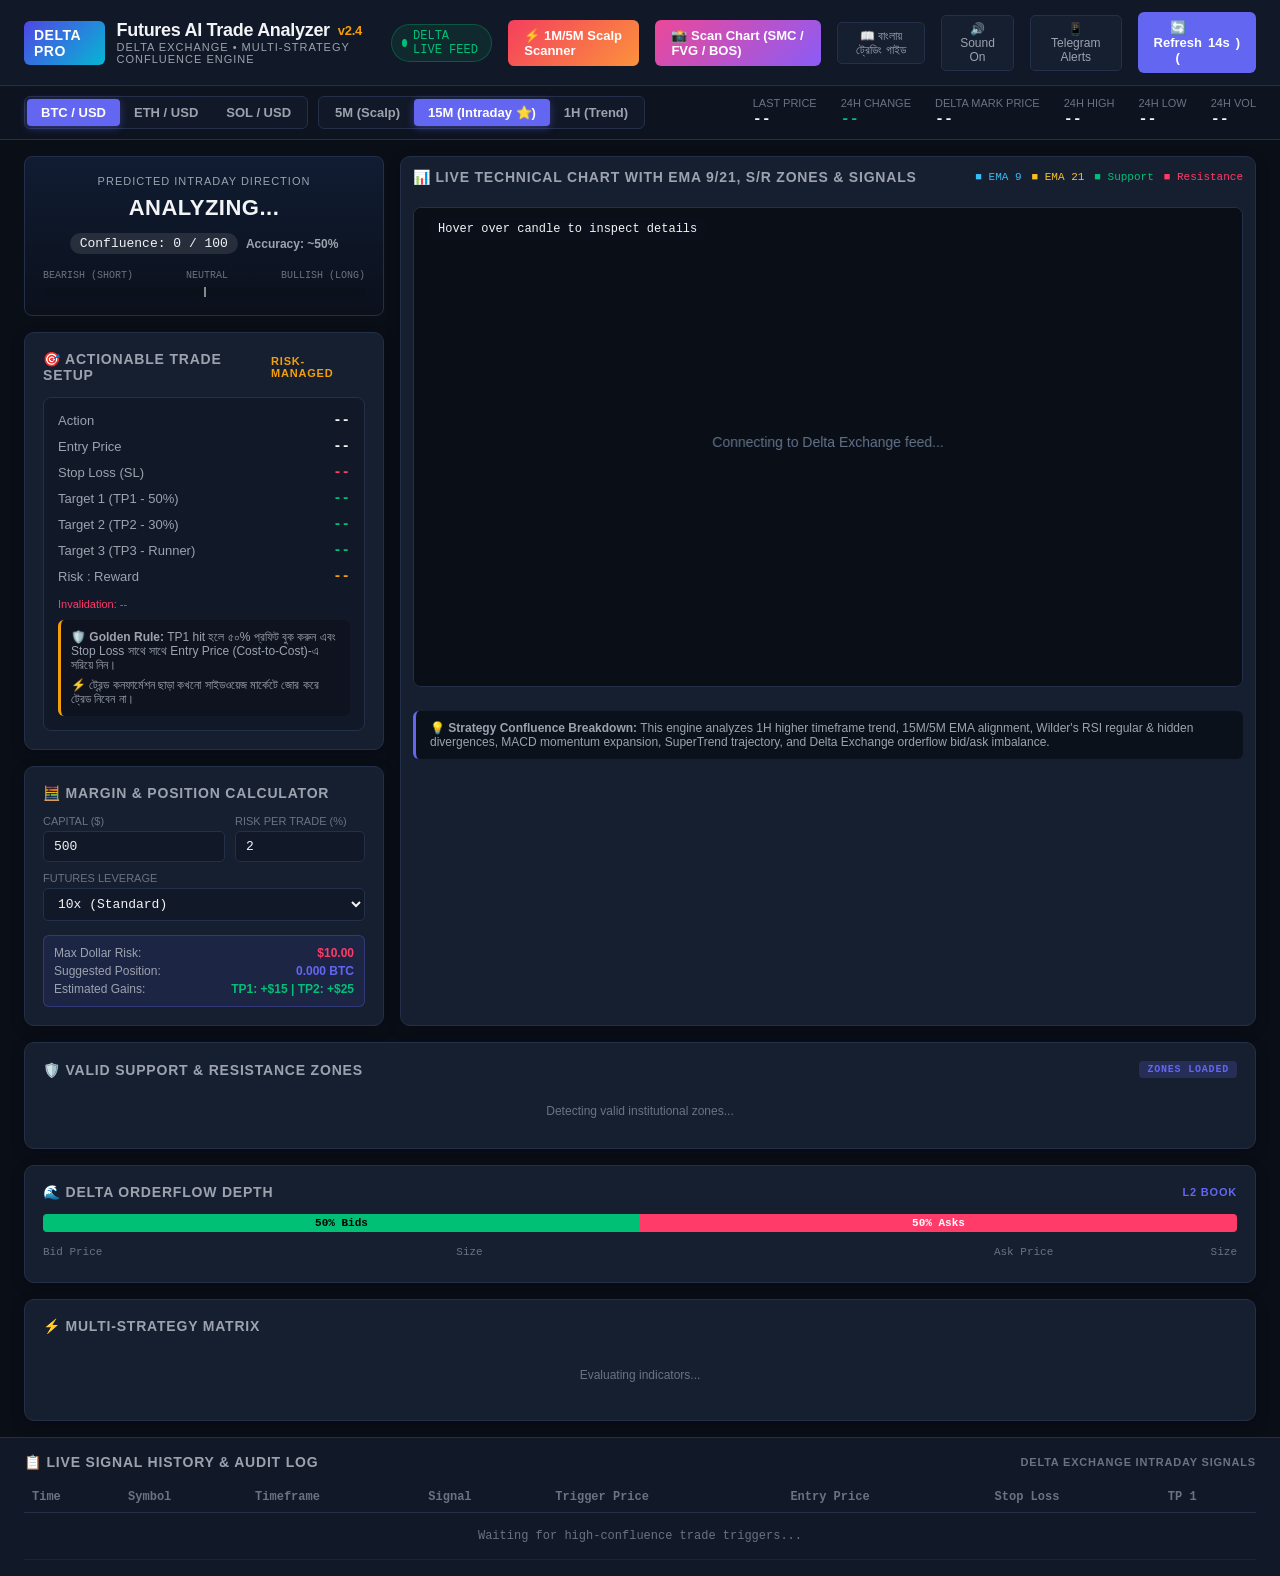
==== commit 1d572846: "Restore accurate 1-day-ago strategy and eliminate random chart scanner predictions" ====
--- a/public/index.html
+++ b/public/index.html
@@ -25,7 +25,7 @@
         <span>DELTA LIVE FEED</span>
       </div>
       <a href="/scanchart/1minscanchart" class="btn-primary" style="text-decoration: none; background: linear-gradient(135deg, #f43f5e, #fb923c); font-weight: 700;">⚡ 1M/5M Scalp Scanner</a>
-      <a href="/scan_chart" class="btn-primary" style="text-decoration: none; background: linear-gradient(135deg, #ec4899, #8b5cf6); font-weight: 700;">📸 Scan Chart (SMC / FVG)</a>
+      <a href="/scan_chart" class="btn-primary" style="text-decoration: none; background: linear-gradient(135deg, #ec4899, #8b5cf6); font-weight: 700;">📸 Scan Chart (SMC / FVG / BOS)</a>
       <button id="guideBtn" class="btn-secondary">📖 বাংলায় ট্রেডিং গাইড</button>
       <button id="audioToggleBtn" class="btn-secondary">🔊 Sound On</button>
       <button id="tgSettingsBtn" class="btn-secondary">📱 Telegram Alerts</button>
@@ -82,52 +82,6 @@
     </div>
   </section>
 
-  <!-- INSTITUTIONAL TRADING SESSIONS & KILLZONES BAR -->
-  <section class="sessions-bar">
-    <div class="session-info-left">
-      <div class="session-active-indicator">
-        <span class="session-pulse-dot"></span>
-        <span id="activeSessionName">ANALYZING SESSION...</span>
-      </div>
-      <div class="session-clocks">
-        <span id="utcClockDisplay">UTC: --:--</span> • <span id="istClockDisplay">IST: --:--</span>
-      </div>
-    </div>
-
-    <!-- SESSIONS LIST PILLS -->
-    <div class="session-pills-list">
-      <div id="pillAsia" class="session-pill">
-        <span class="pill-dot"></span>
-        <span>Asia (00-08 UTC)</span>
-      </div>
-      <div id="pillLondon" class="session-pill">
-        <span class="pill-dot"></span>
-        <span>London (07-16 UTC)</span>
-      </div>
-      <div id="pillOverlap" class="session-pill overlap">
-        <span class="pill-dot"></span>
-        <span>⚡ London/NY Overlap (12-16 UTC)</span>
-      </div>
-      <div id="pillNY" class="session-pill">
-        <span class="pill-dot"></span>
-        <span>New York (12-21 UTC)</span>
-      </div>
-    </div>
-
-    <!-- ASIA RANGE & LIQUIDITY SWEEP STATUS -->
-    <div class="asia-range-box">
-      <div class="asia-level">
-        <span class="level-lbl">Asia H:</span>
-        <span id="asiaHighDisplay" class="level-val">--</span>
-      </div>
-      <div class="asia-level">
-        <span class="level-lbl">Asia L:</span>
-        <span id="asiaLowDisplay" class="level-val">--</span>
-      </div>
-      <span id="sessionSweepBadge" class="sweep-badge">Range Intact</span>
-    </div>
-  </section>
-
   <!-- MAIN TERMINAL LAYOUT -->
   <main class="main-container">
 
@@ -164,34 +118,7 @@
       <div class="card">
         <div class="card-title">
           <span>🎯 Actionable Trade Setup</span>
-          <span id="tradeSetupGateBadge" style="font-size: 11px; padding: 2px 8px; border-radius: 4px; font-weight: 700; background: rgba(239, 68, 68, 0.2); color: var(--bear-red);">GATE: STRICT CONFIRMATION</span>
-        </div>
-
-        <!-- UNCONFIRMED NOTICE BOX (SHOWS WHEN ANY STRATEGY IS MISSING) -->
-        <div id="unconfirmedNoticeBox" class="unconfirmed-notice-box">
-          <div class="unconfirmed-header">
-            <span class="unconfirmed-icon">🛑</span>
-            <div>
-              <div class="unconfirmed-title">WAITING FOR COMPLETE CONFIRMATION (NO TRADE)</div>
-              <div class="unconfirmed-subtitle">অসম্পূর্ণ কনফার্মেশন নিয়ে কোনো ট্রেড এন্ট্রি দেওয়া হবে না</div>
-            </div>
-          </div>
-          <div class="unconfirmed-reason-title">Pending / Missing Criteria:</div>
-          <ul id="missingConfirmationsList" class="missing-list">
-            <!-- Dynamically populated from backend -->
-          </ul>
-          <div class="capital-protection-note">
-            🛡️ <b>ক্যাপিটাল প্রোটেকশন রুল:</b> ৮টি স্ট্র্যাটেজি ও সেশন কনফার্ম না হওয়া পর্যন্ত কোনো অন্ধ এন্ট্রি নিষিদ্ধ। অপেক্ষা করাই সঠিক ট্রেডারের লক্ষণ।
-          </div>
-        </div>
-
-        <!-- CONFIRMED NOTICE BOX (SHOWS ONLY WHEN 100% CONFIRMED) -->
-        <div id="confirmedNoticeBox" class="confirmed-notice-box" style="display: none;">
-          <span style="font-size: 22px;">✅</span>
-          <div>
-            <div style="font-size: 13px; font-weight: 800; text-transform: uppercase;">ALL STRATEGIES CONFIRMED — TRADE READY</div>
-            <div style="font-size: 11px; opacity: 0.9;">৮টি কনফার্মেশন পিলার, ট্রেন্ড অ্যালাইনমেন্ট ও সেশন সুইপ সফলভাবে যাচাই করা হয়েছে।</div>
-          </div>
+          <span style="font-size: 11px; color: var(--accent-gold);">Risk-Managed</span>
         </div>
 
         <div id="tradeSetupBox" class="trade-box">
@@ -280,69 +207,8 @@
 
     </div>
 
-    <!-- CENTER COLUMN: RADAR & INTERACTIVE CHART -->
+    <!-- CENTER COLUMN: INTERACTIVE CHART -->
     <div style="display: flex; flex-direction: column; gap: 16px;">
-
-      <!-- PREDICTIVE MARKET FALL & RISE RADAR CARD -->
-      <div id="fallRiseRadarCard" class="card" style="padding: 16px; border: 2px solid rgba(239, 68, 68, 0.4); background: linear-gradient(135deg, rgba(239, 68, 68, 0.08), rgba(15, 23, 42, 0.9));">
-        <div style="display: flex; justify-content: space-between; align-items: center; flex-wrap: wrap; gap: 10px; margin-bottom: 10px;">
-          <div style="display: flex; align-items: center; gap: 10px;">
-            <span id="fallRisePulseIcon" style="font-size: 26px; line-height: 1;">🔻</span>
-            <div>
-              <div id="fallRiseTitle" style="font-size: 15px; font-weight: 800; color: var(--bear-red); text-transform: uppercase; letter-spacing: 0.5px;">
-                ⚠️ MARKET FALL WARNING (DUMP DETECTED)
-              </div>
-              <div id="fallRiseSubtitle" style="font-size: 12px; color: var(--text-secondary);">
-                মার্কেট দ্রুত নিচে পড়বে (Sell / Short সিগন্যাল অ্যাক্টিভ)
-              </div>
-            </div>
-          </div>
-          <div style="display: flex; align-items: center; gap: 8px;">
-            <span id="fallRiseAccuracyBadge" style="font-size: 12px; font-family: var(--font-mono); font-weight: 700; background: rgba(239, 68, 68, 0.2); color: #fca5a5; padding: 4px 10px; border-radius: 6px; border: 1px solid rgba(239, 68, 68, 0.4);">
-              Fall Probability: 86%
-            </span>
-            <button id="radarVoiceBtn" class="btn-secondary" style="font-size: 11px; padding: 4px 8px;">🔊 Voice Alert</button>
-          </div>
-        </div>
-
-        <!-- DIRECT ACTION CALLOUT BOX -->
-        <div id="fallRiseActionBox" style="background: rgba(0, 0, 0, 0.45); border-radius: 8px; padding: 12px 16px; border: 1px solid rgba(239, 68, 68, 0.3); display: flex; justify-content: space-between; align-items: center; flex-wrap: wrap; gap: 12px;">
-          <div>
-            <div style="font-size: 11px; text-transform: uppercase; color: var(--accent-gold); font-family: var(--font-mono); font-weight: 700;">
-              🎯 DIRECT ENTRY INSTRUCTION (সরাসরি এন্ট্রি নির্দেশ):
-            </div>
-            <div id="fallRiseDirectEntry" style="font-size: 18px; font-weight: 800; color: var(--bear-red); font-family: var(--font-mono); margin-top: 3px;">
-              🔴 এখনই SELL / SHORT এন্ট্রি নিন: $67,420
-            </div>
-            <div id="fallRiseTargetsText" style="font-size: 12px; font-family: var(--font-mono); color: #cbd5e1; margin-top: 4px;">
-              Stop Loss: $68,150 • TP1: $66,500 • TP2: $65,600
-            </div>
-          </div>
-
-          <!-- Probability Gauge Bar -->
-          <div style="min-width: 190px;">
-            <div style="display: flex; justify-content: space-between; font-size: 10px; font-family: var(--font-mono); margin-bottom: 4px;">
-              <span style="color: var(--bear-red);">FALL: <b id="barFallPct">86%</b></span>
-              <span style="color: var(--bull-green);">RISE: <b id="barRisePct">14%</b></span>
-            </div>
-            <div style="height: 8px; background: rgba(255,255,255,0.1); border-radius: 4px; overflow: hidden; display: flex;">
-              <div id="barFallFill" style="width: 86%; background: var(--bear-red); transition: width 0.3s;"></div>
-              <div id="barRiseFill" style="width: 14%; background: var(--bull-green); transition: width 0.3s;"></div>
-            </div>
-          </div>
-        </div>
-
-        <!-- WHY IT WILL FALL / RISE (TECHNICAL CATALYSTS) -->
-        <div style="margin-top: 10px;">
-          <div style="font-size: 11px; font-weight: 700; color: var(--text-secondary); margin-bottom: 4px;">
-            🔍 কেন মার্কেট পড়বে বা উঠবে? (Live Technical Triggers):
-          </div>
-          <ul id="fallRiseCatalystsList" style="margin: 0; padding-left: 18px; font-size: 11px; color: var(--text-primary); line-height: 1.6; font-family: var(--font-mono);">
-            <!-- Populated dynamically -->
-          </ul>
-        </div>
-      </div>
-
       <div class="card" style="padding: 12px; height: 100%;">
         <div style="display: flex; justify-content: space-between; align-items: center; margin-bottom: 8px;">
           <div class="card-title" style="margin: 0;">
